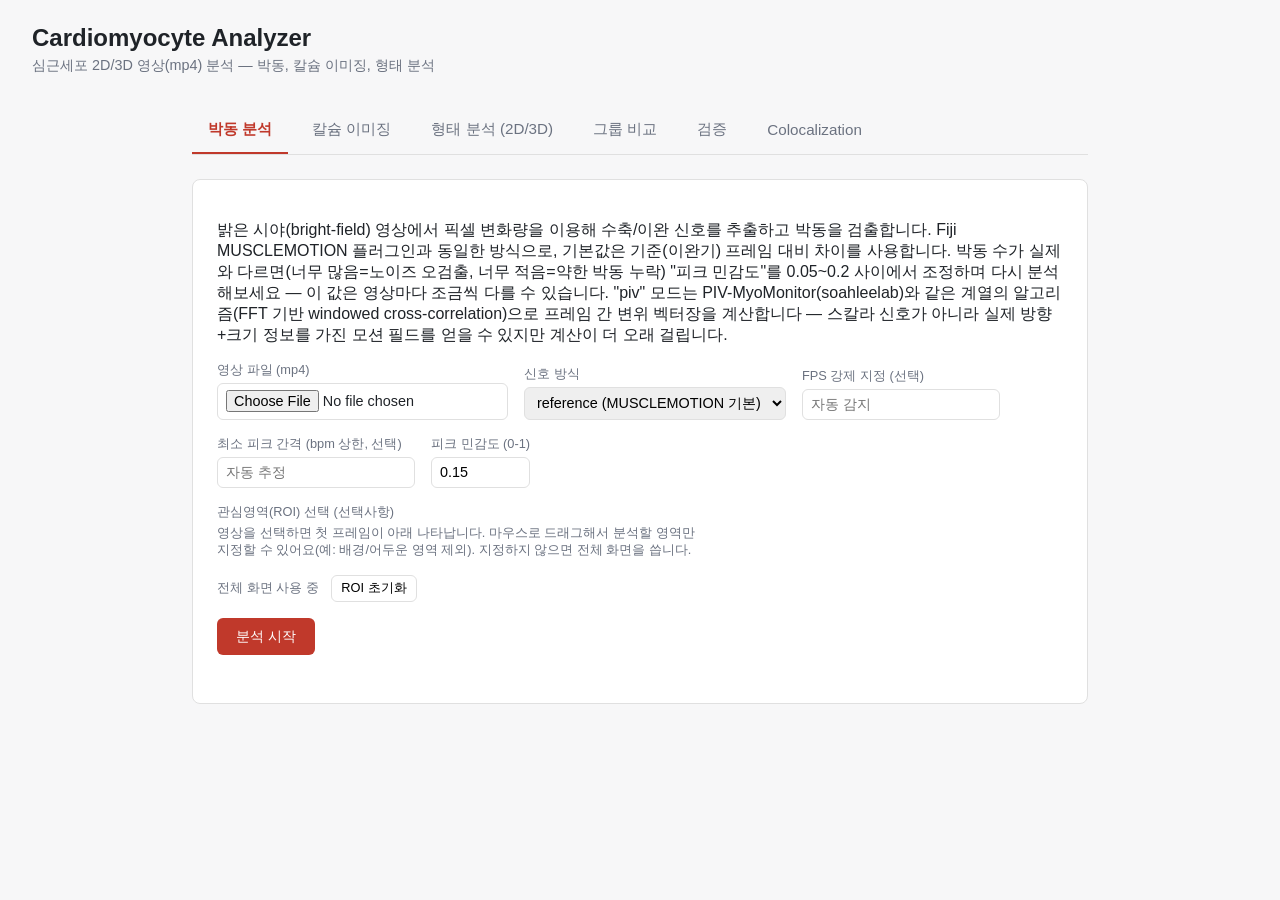
==== frontend/index.html @ 30c8ae37 "Calcium phase/width metrics, background subtraction, ΔF/F0 map; parametric stats + SD/SEM Aligns the" ====
<!doctype html>
<html lang="ko">
<head>
  <meta charset="utf-8" />
  <meta name="viewport" content="width=device-width, initial-scale=1" />
  <title>Cardiomyocyte Analyzer</title>
  <link rel="stylesheet" href="style.css" />
</head>
<body>
  <header>
    <h1>Cardiomyocyte Analyzer</h1>
    <p>심근세포 2D/3D 영상(mp4) 분석 &mdash; 박동, 칼슘 이미징, 형태 분석</p>
  </header>
  <main>
    <nav class="tabs">
      <button data-tab="beating" class="active">박동 분석</button>
      <button data-tab="calcium">칼슘 이미징</button>
      <button data-tab="morphology">형태 분석 (2D/3D)</button>
      <button data-tab="compare">그룹 비교</button>
      <button data-tab="validate">검증</button>
      <button data-tab="colocalization">Colocalization</button>
    </nav>

    <section id="panel-beating" class="panel active">
      <p>밝은 시야(bright-field) 영상에서 픽셀 변화량을 이용해 수축/이완 신호를 추출하고 박동을 검출합니다.
      Fiji MUSCLEMOTION 플러그인과 동일한 방식으로, 기본값은 기준(이완기) 프레임 대비 차이를 사용합니다.
      박동 수가 실제와 다르면(너무 많음=노이즈 오검출, 너무 적음=약한 박동 누락) "피크 민감도"를
      0.05~0.2 사이에서 조정하며 다시 분석해보세요 — 이 값은 영상마다 조금씩 다를 수 있습니다.
      "piv" 모드는 PIV-MyoMonitor(soahleelab)와 같은 계열의 알고리즘(FFT 기반 windowed
      cross-correlation)으로 프레임 간 변위 벡터장을 계산합니다 — 스칼라 신호가 아니라 실제 방향+크기
      정보를 가진 모션 필드를 얻을 수 있지만 계산이 더 오래 걸립니다.</p>
      <form data-endpoint="/api/analyze/beating">
        <div class="form-row">
          <div class="field">
            <label>영상 파일 (mp4)</label>
            <input type="file" name="file" accept="video/*" required />
          </div>
          <div class="field">
            <label>신호 방식</label>
            <select name="signal_mode" id="beating-signal-mode">
              <option value="reference">reference (MUSCLEMOTION 기본)</option>
              <option value="consecutive">consecutive (프레임 간 차이)</option>
              <option value="piv">piv (벡터장, PIV-MyoMonitor 계열)</option>
            </select>
          </div>
          <div class="field">
            <label>FPS 강제 지정 (선택)</label>
            <input type="number" name="fps_override" step="0.1" placeholder="자동 감지" />
          </div>
          <div class="field">
            <label>최소 피크 간격 (bpm 상한, 선택)</label>
            <input type="number" name="min_bpm_gap" placeholder="자동 추정" />
          </div>
          <div class="field">
            <label>피크 민감도 (0-1)</label>
            <input type="number" name="prominence_frac" value="0.15" step="0.01" min="0" max="1" />
          </div>
        </div>
        <div class="form-row" id="beating-piv-fields" style="display:none;">
          <div class="field">
            <label>PIV 윈도우 크기 (px)</label>
            <input type="number" name="piv_window_size" value="32" />
          </div>
          <div class="field">
            <label>PIV 스텝 크기 (px, 선택)</label>
            <input type="number" name="piv_step" placeholder="윈도우 크기의 절반" />
          </div>
        </div>
        <div class="form-row">
          <div class="field roi-field">
            <label>관심영역(ROI) 선택 (선택사항)</label>
            <p class="roi-hint">영상을 선택하면 첫 프레임이 아래 나타납니다. 마우스로 드래그해서 분석할
            영역만 지정할 수 있어요(예: 배경/어두운 영역 제외). 지정하지 않으면 전체 화면을 씁니다.</p>
            <canvas class="roi-canvas"></canvas>
            <div class="roi-controls">
              <span class="roi-status">전체 화면 사용 중</span>
              <button type="button" class="roi-reset">ROI 초기화</button>
            </div>
            <input type="hidden" name="roi_x" />
            <input type="hidden" name="roi_y" />
            <input type="hidden" name="roi_w" />
            <input type="hidden" name="roi_h" />
          </div>
        </div>
        <div class="form-row">
          <button class="primary" type="submit">분석 시작</button>
        </div>
      </form>
      <div class="status"></div>
      <div class="results"></div>
    </section>

    <section id="panel-calcium" class="panel">
      <p>형광 강도(intensity) 변화를 &Delta;F/F0로 정규화하고 칼슘 트랜지언트를 검출합니다.</p>
      <form data-endpoint="/api/analyze/calcium">
        <div class="form-row">
          <div class="field">
            <label>영상 파일 (mp4)</label>
            <input type="file" name="file" accept="video/*" required />
          </div>
          <div class="field">
            <label>FPS 강제 지정 (선택)</label>
            <input type="number" name="fps_override" step="0.1" placeholder="자동 감지" />
          </div>
          <div class="field">
            <label>최소 피크 간격 (분당 상한)</label>
            <input type="number" name="min_transients_per_min" value="240" />
          </div>
          <div class="field">
            <label>피크 민감도 (0-1)</label>
            <input type="number" name="prominence_frac" value="0.2" step="0.01" min="0" max="1" />
          </div>
        </div>
        <div class="form-row">
          <div class="field">
            <label>배경 형광 빼기</label>
            <select name="background_mode" class="background-mode">
              <option value="none">안 함 (기본)</option>
              <option value="auto">자동 (가장 어두운 5% 픽셀을 배경으로)</option>
              <option value="manual">직접 지정 (아래에서 세포 없는 영역을 파란 사각형으로 그리기)</option>
            </select>
          </div>
        </div>
        <div class="form-row">
          <div class="field roi-field">
            <label>관심영역(ROI) 선택 (선택사항)</label>
            <p class="roi-hint">영상을 선택하면 첫 프레임이 아래 나타납니다. 마우스로 드래그해서 분석할
            영역만 지정할 수 있어요. 지정하지 않으면 전체 화면을 씁니다. 배경 형광 빼기를 "직접 지정"으로
            두면 "배경 영역 그리기"를 누른 뒤 세포가 없는 영역을 드래그하세요(파란색).</p>
            <canvas class="roi-canvas"></canvas>
            <div class="roi-controls">
              <span class="roi-status">전체 화면 사용 중</span>
              <button type="button" class="roi-reset">ROI 초기화</button>
              <button type="button" class="roi-reset roi-mode-bg" style="display:none;">배경 영역 그리기</button>
            </div>
            <input type="hidden" name="roi_x" />
            <input type="hidden" name="roi_y" />
            <input type="hidden" name="roi_w" />
            <input type="hidden" name="roi_h" />
            <input type="hidden" name="bg_x" />
            <input type="hidden" name="bg_y" />
            <input type="hidden" name="bg_w" />
            <input type="hidden" name="bg_h" />
          </div>
        </div>
        <div class="form-row">
          <button class="primary" type="submit">분석 시작</button>
        </div>
      </form>
      <div class="status"></div>
      <div class="results"></div>
    </section>

    <section id="panel-morphology" class="panel">
      <p>2D: 대표 이미지(최대 강도 투영)에서 세포를 분할해 개수/면적 등을 계산합니다. 3D: 영상의 각 프레임을 z-slice로 간주해 부피 기반 형태를 계산합니다.
      "구조 텐서 정렬도"를 켜면 세그멘테이션 없이 픽셀(voxel) 단위로 국소 방향을 계산합니다 (Cardiotensor/OrientationJ
      방식) — sarcomere 줄무늬나 섬유 조직처럼 개별 세포로 나누기 애매한 구조의 정렬도를 볼 때 유용합니다.</p>
      <form data-endpoint="/api/analyze/morphology">
        <div class="form-row">
          <div class="field">
            <label>영상 파일 (mp4)</label>
            <input type="file" name="file" accept="video/*" required />
          </div>
          <div class="field">
            <label>모드</label>
            <select name="mode">
              <option value="2d">2D</option>
              <option value="3d">3D (z-stack)</option>
            </select>
          </div>
          <div class="field">
            <label>최소 객체 크기 (px/voxel)</label>
            <input type="number" name="min_object_size" value="30" />
          </div>
          <div class="field">
            <label>맞닿은 세포 분리 (watershed)</label>
            <select name="separate_touching">
              <option value="true">켜기 (기본)</option>
              <option value="false">끄기</option>
            </select>
          </div>
          <div class="field">
            <label>세포 간 최소 간격 (px/voxel)</label>
            <input type="number" name="separation_min_distance" value="10" />
          </div>
          <div class="field">
            <label>구조 텐서 정렬도 (픽셀 단위)</label>
            <select name="compute_texture_alignment">
              <option value="false">끄기 (기본)</option>
              <option value="true">켜기</option>
            </select>
          </div>
          <button class="primary" type="submit">분석 시작</button>
        </div>
      </form>
      <div class="status"></div>
      <div class="results"></div>
    </section>

    <section id="panel-compare" class="panel">
      <p>같은 분석(박동/칼슘/형태)을 여러 영상에 대해 돌린 뒤, 그룹(예: 대조군 vs 저용량 vs 고용량) 간
      각 지표를 비교합니다. 그룹이 2개면 Mann-Whitney U, 3개 이상이면 Kruskal-Wallis 전체검정 +
      Dunn's post-hoc(그룹 쌍별 비교, Bonferroni 보정)를 씁니다. 각 그룹에 영상을 여러 개 선택해서
      올려주세요. <strong>첫 번째 그룹이 대조군(기준)으로 쓰입니다</strong> — 결과 그래프는 그룹별
      막대(평균) + 개별 영상 점 + SEM 오차막대에, 기준 그룹 대비 각 그룹의 p-value를 브래킷으로 층층이
      표시합니다(GraphPad Prism 스타일). 모든 쌍의 p-value는 아래 표에서 볼 수 있습니다.
      한 샘플(배치/웰)에서 여러 영상을 찍었다면, 그룹별 "배치/샘플 라벨"에 영상 업로드
      순서대로 한 줄씩(또는 쉼표로) 라벨을 적어주세요 — 같은 샘플에서 나온 여러 측정을 독립적인 것처럼
      취급하면 통계적으로 거짓양성이 늘어나는데(pseudoreplication), 이 경우 선형 혼합효과 모델(LMM)로
      샘플 ID를 랜덤효과로 넣어 이 문제를 보정한 p-value(그룹 쌍마다 하나씩)도 같이 계산해드립니다.
      비워두면 기존처럼 LMM 없이 계산합니다.</p>
      <form id="compare-form">
        <div class="form-row">
          <div class="field">
            <label>분석 종류</label>
            <select name="analysis_type" id="compare-analysis-type">
              <option value="beating">박동</option>
              <option value="calcium">칼슘 이미징</option>
              <option value="morphology">형태 (2D/3D)</option>
            </select>
          </div>
          <div class="field" id="compare-morphology-mode-field" style="display:none;">
            <label>형태 분석 모드</label>
            <select name="morphology_mode">
              <option value="2d">2D</option>
              <option value="3d">3D</option>
            </select>
          </div>
          <div class="field">
            <label>통계 검정</label>
            <select name="test_family">
              <option value="nonparametric">비모수 (Mann-Whitney / Kruskal-Wallis + Dunn) — 기본</option>
              <option value="parametric">모수 (Welch t-test / one-way ANOVA + Tukey)</option>
            </select>
          </div>
          <div class="field">
            <label>오차막대</label>
            <select name="error_bar">
              <option value="sem">SEM (평균의 표준오차)</option>
              <option value="sd">SD (표준편차)</option>
            </select>
          </div>
        </div>
        <div id="compare-groups"></div>
        <div class="form-row">
          <button type="button" class="roi-reset" id="compare-add-group">+ 그룹 추가</button>
        </div>
        <div class="form-row">
          <button class="primary" type="submit">비교 시작</button>
        </div>
      </form>
      <div class="status"></div>
      <div class="results"></div>
    </section>

    <section id="panel-validate" class="panel">
      <h3 style="margin-top:0;">1단계 &mdash; 배치 분석</h3>
      <p>같은 분석 종류의 영상을 여러 개 한 번에 올려서, 영상별 결과가 담긴 CSV를 받습니다.
      이 CSV의 값과 Fiji로 따로 뽑은 값을 나란히 놓으면 2단계 일치도 분석에 쓸 수 있어요.</p>
      <form id="batch-form">
        <div class="form-row">
          <div class="field">
            <label>분석 종류</label>
            <select name="analysis_type" id="batch-analysis-type">
              <option value="beating">박동</option>
              <option value="calcium">칼슘 이미징</option>
              <option value="morphology">형태 (2D/3D)</option>
            </select>
          </div>
          <div class="field" id="batch-morphology-mode-field" style="display:none;">
            <label>형태 분석 모드</label>
            <select name="morphology_mode">
              <option value="2d">2D</option>
              <option value="3d">3D</option>
            </select>
          </div>
          <div class="field">
            <label>영상 파일 (여러 개 선택)</label>
            <input type="file" name="files" accept="video/*" multiple required />
          </div>
          <button class="primary" type="submit">배치 분석 시작</button>
        </div>
      </form>
      <div class="status" id="batch-status"></div>
      <div class="results" id="batch-results"></div>

      <hr style="margin: 2rem 0; border: none; border-top: 1px solid var(--border);" />

      <h3>2단계 &mdash; 일치도(Agreement) 분석</h3>
      <p>이 도구의 값과 Fiji(또는 다른 기준 방법) 값이 짝지어진 CSV를 올리면, 상관계수·ICC(2,1)·
      Bland-Altman bias 및 95% 일치 한계를 계산하고 논문용 그림을 만들어줍니다. CSV에는 각 영상당
      한 행, 두 개의 숫자 열(이 도구 값, Fiji 값)이 있어야 합니다.</p>
      <form id="agreement-form">
        <div class="form-row">
          <div class="field">
            <label>CSV 파일</label>
            <input type="file" name="file" accept=".csv" required />
          </div>
          <div class="field">
            <label>이 도구 값 열 이름</label>
            <input type="text" name="column_a" placeholder="예: my_bpm" required />
          </div>
          <div class="field">
            <label>Fiji 값 열 이름</label>
            <input type="text" name="column_b" placeholder="예: fiji_bpm" required />
          </div>
        </div>
        <div class="form-row">
          <div class="field">
            <label>이 도구 라벨</label>
            <input type="text" name="label_a" value="This tool" />
          </div>
          <div class="field">
            <label>Fiji 라벨</label>
            <input type="text" name="label_b" value="Fiji" />
          </div>
          <button class="primary" type="submit">일치도 분석 시작</button>
        </div>
      </form>
      <div class="status" id="agreement-status"></div>
      <div class="results" id="agreement-results"></div>
    </section>

    <section id="panel-colocalization" class="panel">
      <p>멀티채널 형광 이미지에서 두 채널이 얼마나 겹치는지(colocalization) 분석합니다. Pearson
      상관계수, Manders M1/M2(각 채널 신호 중 상대 채널과 겹치는 비율, Otsu 임계값 기준),
      Manders overlap coefficient를 계산하고, RGB 병합 이미지 + 픽셀 강도 산점도를 만듭니다.
      각 채널을 mp4나 이미지로 따로 올려주세요 (두 채널은 크기가 같아야 합니다).</p>
      <form id="colocalization-form">
        <div class="form-row">
          <div class="field">
            <label>채널 A 파일</label>
            <input type="file" name="channel_a_file" accept="video/*,image/*" required />
          </div>
          <div class="field">
            <label>채널 A 라벨</label>
            <input type="text" name="label_a" value="Channel A" />
          </div>
        </div>
        <div class="form-row">
          <div class="field">
            <label>채널 B 파일</label>
            <input type="file" name="channel_b_file" accept="video/*,image/*" required />
          </div>
          <div class="field">
            <label>채널 B 라벨</label>
            <input type="text" name="label_b" value="Channel B" />
          </div>
          <button class="primary" type="submit">Colocalization 분석 시작</button>
        </div>
      </form>
      <div class="status" id="colocalization-status"></div>
      <div class="results" id="colocalization-results"></div>
    </section>
  </main>
  <script src="app.js"></script>
</body>
</html>
---- frontend/style.css ----
:root {
  color-scheme: light dark;
  --accent: #c0392b;
  --bg: #f7f7f8;
  --panel: #ffffff;
  --border: #e0e0e0;
  --text: #1f2328;
  --muted: #6b7280;
}

* { box-sizing: border-box; }

body {
  margin: 0;
  font-family: -apple-system, BlinkMacSystemFont, "Segoe UI", Roboto, sans-serif;
  background: var(--bg);
  color: var(--text);
}

header {
  padding: 1.5rem 2rem 0.5rem;
}

header h1 {
  margin: 0 0 0.25rem;
  font-size: 1.5rem;
}

header p {
  margin: 0;
  color: var(--muted);
  font-size: 0.9rem;
}

main {
  max-width: 960px;
  margin: 0 auto;
  padding: 1.5rem 2rem 3rem;
}

nav.tabs {
  display: flex;
  gap: 0.5rem;
  border-bottom: 1px solid var(--border);
  margin-bottom: 1.5rem;
}

nav.tabs button {
  background: none;
  border: none;
  padding: 0.75rem 1rem;
  font-size: 0.95rem;
  cursor: pointer;
  color: var(--muted);
  border-bottom: 2px solid transparent;
}

nav.tabs button.active {
  color: var(--accent);
  border-bottom-color: var(--accent);
  font-weight: 600;
}

.panel {
  display: none;
  background: var(--panel);
  border: 1px solid var(--border);
  border-radius: 8px;
  padding: 1.5rem;
}

.panel.active { display: block; }

.form-row {
  display: flex;
  flex-wrap: wrap;
  gap: 1rem;
  margin-bottom: 1rem;
  align-items: flex-end;
}

.field { display: flex; flex-direction: column; gap: 0.25rem; }
.field label { font-size: 0.8rem; color: var(--muted); }
.field input, .field select {
  padding: 0.4rem 0.5rem;
  border: 1px solid var(--border);
  border-radius: 6px;
  font-size: 0.9rem;
}

.roi-field { max-width: 100%; }
.roi-hint { font-size: 0.8rem; color: var(--muted); margin: 0 0 0.4rem; max-width: 480px; }
.roi-canvas {
  display: none;
  max-width: 100%;
  border: 1px solid var(--border);
  border-radius: 6px;
  cursor: crosshair;
}
.roi-controls {
  display: flex;
  align-items: center;
  gap: 0.75rem;
  margin-top: 0.4rem;
}
.roi-status { font-size: 0.8rem; color: var(--muted); }
.roi-reset {
  font-size: 0.8rem;
  padding: 0.25rem 0.6rem;
  border: 1px solid var(--border);
  border-radius: 6px;
  background: transparent;
  cursor: pointer;
}

.compare-group-block {
  border: 1px solid var(--border);
  border-radius: 8px;
  padding: 0.75rem 0.75rem 0.25rem;
  margin-bottom: 1rem;
}
.compare-group-remove { margin-left: auto; }

button.primary {
  background: var(--accent);
  color: white;
  border: none;
  border-radius: 6px;
  padding: 0.55rem 1.2rem;
  font-size: 0.9rem;
  cursor: pointer;
}
button.primary:disabled { opacity: 0.5; cursor: not-allowed; }

.status { font-size: 0.85rem; color: var(--muted); margin-top: 0.5rem; }
.status.error { color: var(--accent); }

.results { margin-top: 1.5rem; }
.results img { max-width: 100%; border: 1px solid var(--border); border-radius: 6px; }
.roi-applied-note { font-size: 0.85rem; color: var(--muted); margin: 0 0 0.75rem; }

.warning-banner {
  background: #fff3cd;
  color: #664d03;
  border: 1px solid #ffe69c;
  border-radius: 6px;
  padding: 0.75rem 1rem;
  margin-bottom: 1rem;
  font-size: 0.9rem;
  line-height: 1.4;
}

table.summary {
  border-collapse: collapse;
  width: 100%;
  margin-top: 1rem;
  font-size: 0.9rem;
}
table.summary td { padding: 0.35rem 0.5rem; border-bottom: 1px solid var(--border); }
table.summary td:first-child { color: var(--muted); width: 60%; }
table.compare-table td:first-child { width: auto; }
table.compare-table th {
  text-align: left;
  padding: 0.35rem 0.5rem;
  border-bottom: 2px solid var(--border);
  font-size: 0.8rem;
  color: var(--muted);
}

.links { margin-top: 0.75rem; display: flex; gap: 1rem; font-size: 0.85rem; }

@media (prefers-color-scheme: dark) {
  :root {
    --bg: #16181c;
    --panel: #1f2228;
    --border: #33363c;
    --text: #e8e8e8;
    --muted: #9aa0a6;
  }
}
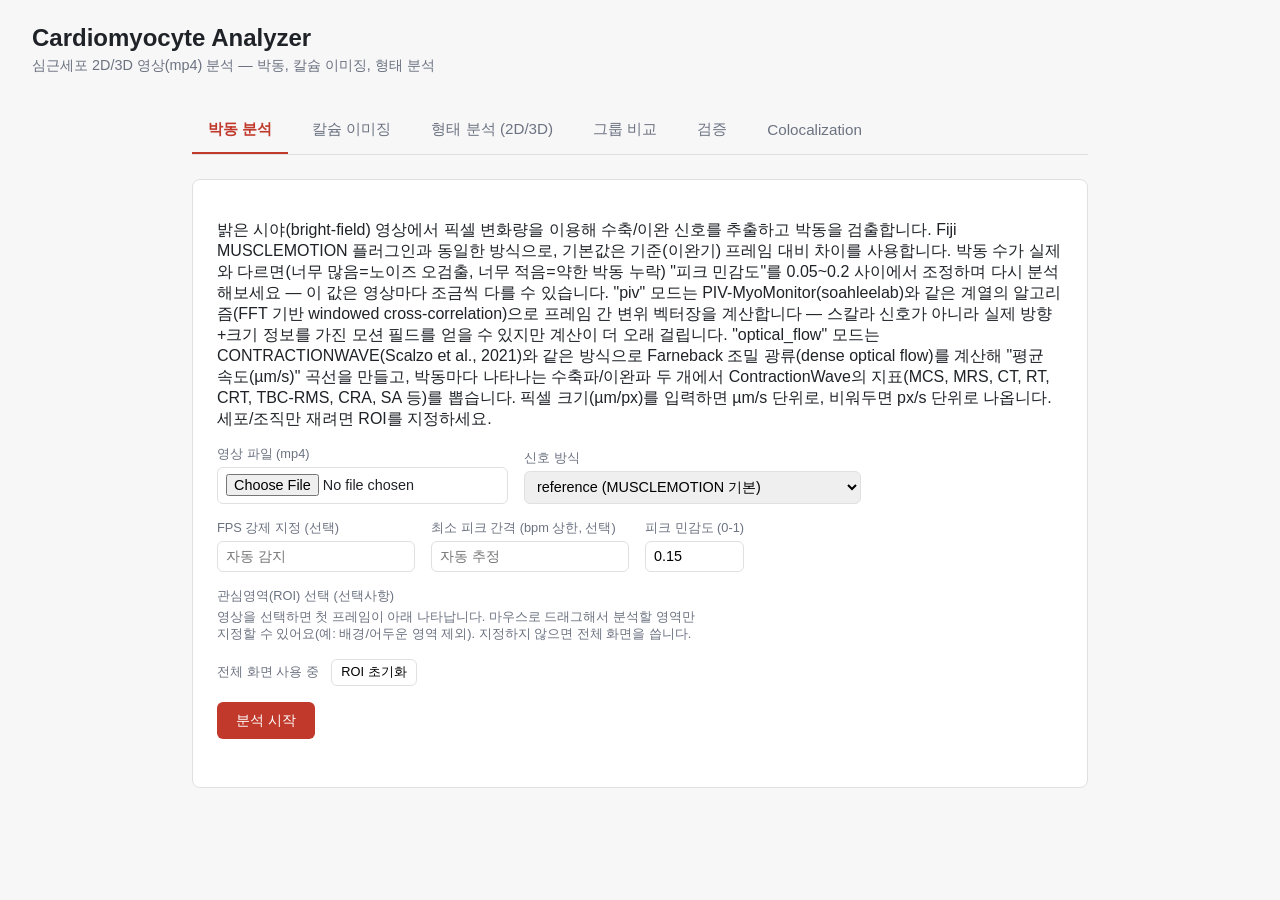
==== commit 3a2bba13: "Add ContractionWave-style optical_flow beating mode with wave parameters New "optical_flow" signal m" ====
--- a/frontend/index.html
+++ b/frontend/index.html
@@ -28,7 +28,11 @@
       0.05~0.2 사이에서 조정하며 다시 분석해보세요 — 이 값은 영상마다 조금씩 다를 수 있습니다.
       "piv" 모드는 PIV-MyoMonitor(soahleelab)와 같은 계열의 알고리즘(FFT 기반 windowed
       cross-correlation)으로 프레임 간 변위 벡터장을 계산합니다 — 스칼라 신호가 아니라 실제 방향+크기
-      정보를 가진 모션 필드를 얻을 수 있지만 계산이 더 오래 걸립니다.</p>
+      정보를 가진 모션 필드를 얻을 수 있지만 계산이 더 오래 걸립니다.
+      "optical_flow" 모드는 CONTRACTIONWAVE(Scalzo et al., 2021)와 같은 방식으로 Farneback 조밀 광류(dense
+      optical flow)를 계산해 "평균 속도(µm/s)" 곡선을 만들고, 박동마다 나타나는 수축파/이완파 두 개에서
+      ContractionWave의 지표(MCS, MRS, CT, RT, CRT, TBC-RMS, CRA, SA 등)를 뽑습니다. 픽셀 크기(µm/px)를
+      입력하면 µm/s 단위로, 비워두면 px/s 단위로 나옵니다. 세포/조직만 재려면 ROI를 지정하세요.</p>
       <form data-endpoint="/api/analyze/beating">
         <div class="form-row">
           <div class="field">
@@ -41,6 +45,7 @@
               <option value="reference">reference (MUSCLEMOTION 기본)</option>
               <option value="consecutive">consecutive (프레임 간 차이)</option>
               <option value="piv">piv (벡터장, PIV-MyoMonitor 계열)</option>
+              <option value="optical_flow">optical_flow (광류 속도, ContractionWave 계열)</option>
             </select>
           </div>
           <div class="field">
@@ -64,6 +69,20 @@
           <div class="field">
             <label>PIV 스텝 크기 (px, 선택)</label>
             <input type="number" name="piv_step" placeholder="윈도우 크기의 절반" />
+          </div>
+        </div>
+        <div class="form-row" id="beating-flow-fields" style="display:none;">
+          <div class="field">
+            <label>픽셀 크기 (µm/px, 선택)</label>
+            <input type="number" name="um_per_px" step="0.001" min="0" placeholder="비우면 px/s 단위" />
+          </div>
+          <div class="field">
+            <label>광류 윈도우 크기 (px)</label>
+            <input type="number" name="flow_winsize" value="15" min="3" />
+          </div>
+          <div class="field">
+            <label>파형 시작/끝 기준 (기준선 위 비율, 0-1)</label>
+            <input type="number" name="wave_threshold_frac" value="0.10" step="0.01" min="0" max="1" />
           </div>
         </div>
         <div class="form-row">
@@ -226,6 +245,19 @@
               <option value="3d">3D</option>
             </select>
           </div>
+          <div class="field beating-mode-field">
+            <label>박동 신호 방식</label>
+            <select name="signal_mode">
+              <option value="reference">reference (MUSCLEMOTION 기본)</option>
+              <option value="consecutive">consecutive</option>
+              <option value="piv">piv (PIV-MyoMonitor 계열, 느림)</option>
+              <option value="optical_flow">optical_flow (ContractionWave 계열)</option>
+            </select>
+          </div>
+          <div class="field beating-mode-field">
+            <label>픽셀 크기 (µm/px, optical_flow용, 선택)</label>
+            <input type="number" name="um_per_px" step="0.001" min="0" placeholder="비우면 px/s" />
+          </div>
           <div class="field">
             <label>통계 검정</label>
             <select name="test_family">
@@ -273,6 +305,19 @@
               <option value="2d">2D</option>
               <option value="3d">3D</option>
             </select>
+          </div>
+          <div class="field beating-mode-field">
+            <label>박동 신호 방식</label>
+            <select name="signal_mode">
+              <option value="reference">reference (MUSCLEMOTION 기본)</option>
+              <option value="consecutive">consecutive</option>
+              <option value="piv">piv (PIV-MyoMonitor 계열, 느림)</option>
+              <option value="optical_flow">optical_flow (ContractionWave 계열)</option>
+            </select>
+          </div>
+          <div class="field beating-mode-field">
+            <label>픽셀 크기 (µm/px, optical_flow용, 선택)</label>
+            <input type="number" name="um_per_px" step="0.001" min="0" placeholder="비우면 px/s" />
           </div>
           <div class="field">
             <label>영상 파일 (여러 개 선택)</label>
